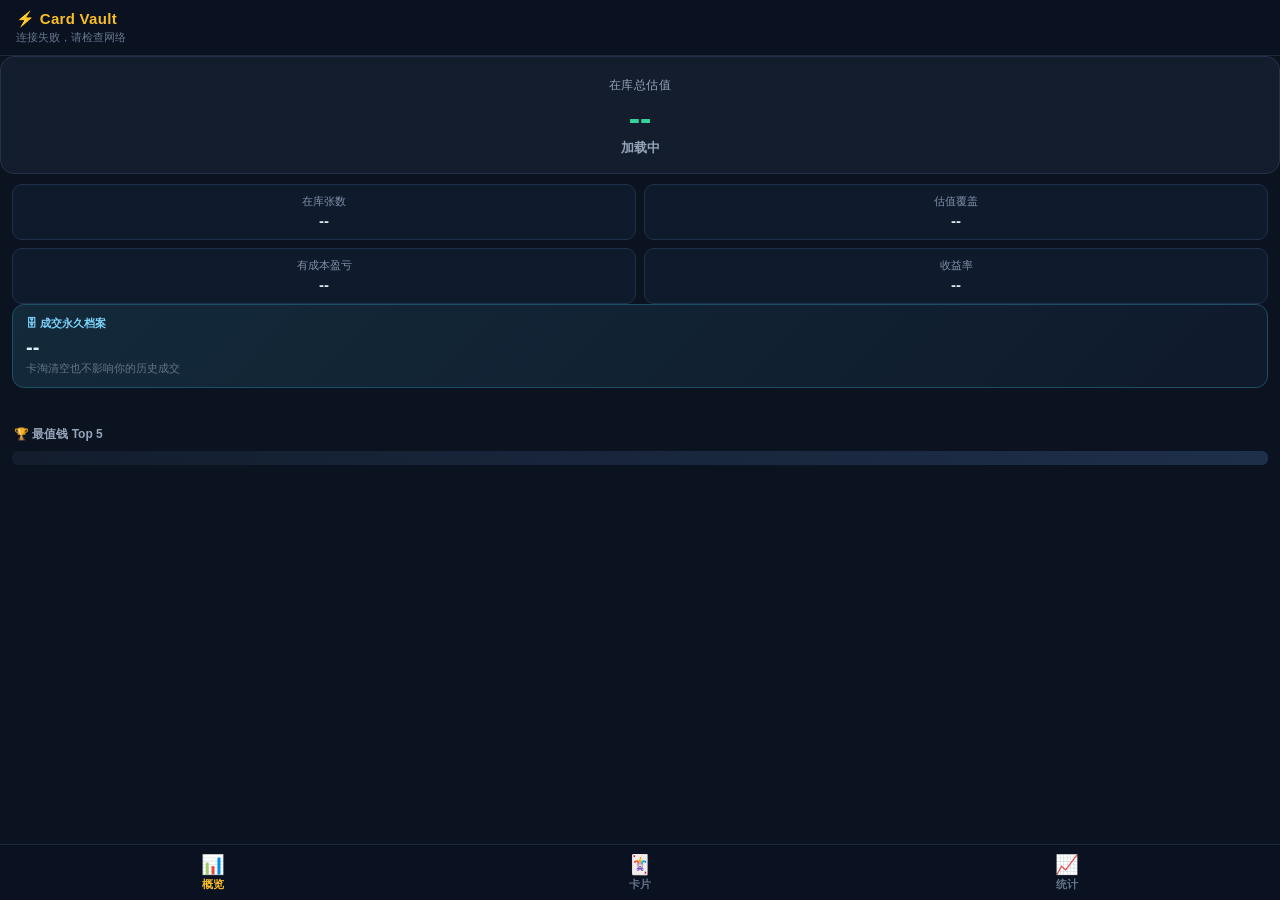
==== sports-card-vault/card-vault/app/templates/mobile.html @ 82bf08cf "feat(sports-card-vault): 3-tier condition penalty, collector evolutions, topps drop radar & checklis" ====
<!doctype html>
<html lang="zh-CN">
<head>
<meta charset="utf-8">
<meta name="viewport" content="width=device-width,initial-scale=1,viewport-fit=cover,maximum-scale=1">
<title>Card Vault</title>
<link rel="manifest" href="/manifest.json">
<meta name="theme-color" content="#0f172a">
<meta name="apple-mobile-web-app-capable" content="yes">
<meta name="apple-mobile-web-app-status-bar-style" content="black-translucent">
<meta name="apple-mobile-web-app-title" content="Card Vault">
<link rel="apple-touch-icon" href="/pwa-icon-192.png">
<style>
*{box-sizing:border-box;-webkit-tap-highlight-color:transparent}
html,body{margin:0;padding:0;background:#0b1220;color:#e2e8f0;
  font-family:-apple-system,BlinkMacSystemFont,"PingFang SC","Microsoft YaHei",sans-serif;
  -webkit-text-size-adjust:100%}
body{padding-bottom:calc(64px + env(safe-area-inset-bottom))}

/* ---------- 顶部 ---------- */
.hd{position:sticky;top:0;z-index:20;background:rgba(11,18,32,.94);
  backdrop-filter:blur(12px);-webkit-backdrop-filter:blur(12px);
  border-bottom:1px solid #1e293b;padding:calc(10px + env(safe-area-inset-top)) 16px 10px}
.hd h1{margin:0;font-size:15px;font-weight:700;color:#fbbf24;letter-spacing:.3px}
.hd .sub{font-size:11px;color:#64748b;margin-top:2px}

/* ---------- 卡片外框 ---------- */
.pad{padding:12px}
.card{background:#131d2e;border:1px solid #24314a;border-radius:14px;padding:14px;margin-bottom:10px}
.card.tight{padding:10px 12px}

/* ---------- 主数字 ---------- */
.hero{text-align:center;padding:20px 14px 16px}
.hero .lbl{font-size:12px;color:#94a3b8;letter-spacing:.5px}
.hero .val{font-size:34px;font-weight:800;color:#34d399;margin:6px 0 2px;
  font-variant-numeric:tabular-nums;line-height:1.1}
.hero .delta{font-size:13px;font-weight:600}
.up{color:#f87171}.down{color:#34d399}.flat{color:#94a3b8}

/* ---------- 四宫格 ---------- */
.grid4{display:grid;grid-template-columns:repeat(2,1fr);gap:8px}
.cell{background:#0f1a2c;border:1px solid #1e2f4a;border-radius:10px;padding:10px 8px;text-align:center}
.cell .k{font-size:10.5px;color:#7f8ea8;margin-bottom:3px}
.cell .v{font-size:15px;font-weight:700;font-variant-numeric:tabular-nums}

/* ---------- 区块标题 ---------- */
.sec{display:flex;justify-content:space-between;align-items:center;
  font-size:12px;color:#94a3b8;font-weight:600;margin:16px 2px 8px}
.sec .more{font-size:11px;color:#38bdf8;font-weight:500}

/* ---------- Top 榜 ---------- */
.row{display:flex;align-items:center;gap:10px;padding:9px 2px;border-bottom:1px dashed #1e2f4a}
.row:last-child{border-bottom:none}
.row .rank{width:20px;height:20px;flex:0 0 20px;border-radius:6px;background:#1e293b;
  color:#94a3b8;font-size:11px;font-weight:700;display:flex;align-items:center;justify-content:center}
.row .rank.g1{background:#78350f;color:#fbbf24}
.row .rank.g2{background:#1e3a5f;color:#7dd3fc}
.row .rank.g3{background:#3f2d1a;color:#fcd34d}
.row .info{flex:1;min-width:0}
.row .nm{font-size:13px;font-weight:600;white-space:nowrap;overflow:hidden;text-overflow:ellipsis}
.row .meta{font-size:10.5px;color:#64748b;white-space:nowrap;overflow:hidden;text-overflow:ellipsis;margin-top:1px}
.row .amt{font-size:13px;font-weight:700;color:#fbbf24;white-space:nowrap;font-variant-numeric:tabular-nums}

/* ---------- 维度条 ---------- */
.dim{padding:8px 2px;border-bottom:1px dashed #1e2f4a}
.dim:last-child{border-bottom:none}
.dim .top{display:flex;justify-content:space-between;font-size:12px;margin-bottom:5px}
.dim .bar{height:5px;background:#1e293b;border-radius:3px;overflow:hidden}
.dim .bar>i{display:block;height:100%;border-radius:3px;
  background:linear-gradient(90deg,#38bdf8,#34d399);transition:width .4s ease}

/* ---------- tab 切换 ---------- */
.tabs{display:flex;gap:6px;overflow-x:auto;padding:2px 0 8px;-webkit-overflow-scrolling:touch}
.tabs::-webkit-scrollbar{display:none}
.tabs button{flex:0 0 auto;background:#131d2e;border:1px solid #24314a;color:#94a3b8;
  font-size:12px;padding:7px 13px;border-radius:20px;font-weight:600}
.tabs button.on{background:#fbbf24;border-color:#fbbf24;color:#0b1220}

/* ---------- 卡片列表 ---------- */
.item{display:flex;gap:10px;align-items:center;background:#131d2e;border:1px solid #24314a;
  border-radius:12px;padding:9px;margin-bottom:7px}
.item img{width:46px;height:64px;object-fit:cover;border-radius:6px;background:#0f1a2c;flex:0 0 46px}
.item .ph{width:46px;height:64px;border-radius:6px;background:#0f1a2c;border:1px dashed #24314a;
  flex:0 0 46px;display:flex;align-items:center;justify-content:center;color:#334155;font-size:16px}
.item .main{flex:1;min-width:0}
.item .nm{font-size:13px;font-weight:600;white-space:nowrap;overflow:hidden;text-overflow:ellipsis}
.item .sub{font-size:10.5px;color:#64748b;margin-top:2px;white-space:nowrap;overflow:hidden;text-overflow:ellipsis}
.item .price{text-align:right;flex:0 0 auto}
.item .price .n{font-size:13px;font-weight:700;color:#fbbf24;font-variant-numeric:tabular-nums}
.item .price .t{font-size:10px;color:#64748b;margin-top:2px}
.pill{display:inline-block;font-size:9.5px;padding:1px 5px;border-radius:4px;
  background:#1e293b;color:#7dd3fc;margin-left:4px;vertical-align:1px}
.pill.base{background:#1f2937;color:#94a3b8}
.pill.ser{background:#3b1d5e;color:#c4b5fd}

/* ---------- 空态 / 加载 ---------- */
.empty{text-align:center;color:#64748b;font-size:12.5px;padding:26px 12px;line-height:1.7}
.sk{height:14px;border-radius:6px;background:linear-gradient(90deg,#131d2e,#1e2f4a,#131d2e);
  background-size:200% 100%;animation:sk 1.2s infinite}
@keyframes sk{0%{background-position:200% 0}100%{background-position:-200% 0}}

/* ---------- 底部导航 ---------- */
.tabbar{position:fixed;left:0;right:0;bottom:0;z-index:30;display:flex;
  background:rgba(11,18,32,.97);backdrop-filter:blur(14px);-webkit-backdrop-filter:blur(14px);
  border-top:1px solid #1e293b;padding-bottom:env(safe-area-inset-bottom)}
.tabbar a{flex:1;text-align:center;padding:9px 0 8px;color:#64748b;text-decoration:none;
  font-size:10.5px;font-weight:600}
.tabbar a .ic{display:block;font-size:19px;line-height:1.2;margin-bottom:1px}
.tabbar a.on{color:#fbbf24}

.view{display:none}
.view.on{display:block}

/* 小圆角按钮 */
.mini{background:#1e293b;border:1px solid #334155;color:#cbd5e1;font-size:11px;
  padding:5px 10px;border-radius:8px;font-weight:600}
.mini:active{background:#334155}

.arch{background:linear-gradient(135deg,#132a3a,#0f1a2c);border:1px solid #1d4e63;
  border-radius:12px;padding:11px 13px;margin-bottom:10px}
.arch .t{font-size:11px;color:#7dd3fc;font-weight:700;margin-bottom:5px}
.arch .n{font-size:20px;font-weight:800;color:#e0f2fe;font-variant-numeric:tabular-nums}
.arch .s{font-size:10.5px;color:#64748b;margin-top:3px}
</style>
</head>
<body>

<div class="hd">
  <h1>⚡ Card Vault</h1>
  <div class="sub" id="hd-sub">正在连接…</div>
</div>

<!-- ============ 概览 ============ -->
<div class="view on" id="view-overview">
  <div class="card hero">
    <div class="lbl">在库总估值</div>
    <div class="val" id="m-value">--</div>
    <div class="delta flat" id="m-delta">加载中</div>
  </div>

  <div class="pad" style="padding-top:0">
    <div class="grid4">
      <div class="cell"><div class="k">在库张数</div><div class="v" id="m-cards">--</div></div>
      <div class="cell"><div class="k">估值覆盖</div><div class="v" id="m-cov">--</div></div>
      <div class="cell"><div class="k">有成本盈亏</div><div class="v" id="m-pnl">--</div></div>
      <div class="cell"><div class="k">收益率</div><div class="v" id="m-pnlpct">--</div></div>
    </div>

    <div class="arch">
      <div class="t">🗄 成交永久档案</div>
      <div class="n" id="m-arch">--</div>
      <div class="s" id="m-arch-sub">卡淘清空也不影响你的历史成交</div>
    </div>
  </div>

  <div class="pad" style="padding-top:0">
    <div class="sec"><span>🏆 最值钱 Top 5</span></div>
    <div id="m-top"><div class="sk"></div></div>
  </div>
</div>

<!-- ============ 卡片列表 ============ -->
<div class="view" id="view-cards">
  <div class="pad">
    <div class="tabs" id="cards-tabs">
      <button class="on" data-f="全部" onclick="filterCards(this,'全部')">全部</button>
      <button data-f="篮球" onclick="filterCards(this,'篮球')">篮球</button>
      <button data-f="足球" onclick="filterCards(this,'足球')">足球</button>
      <button data-f="网球" onclick="filterCards(this,'网球')">网球</button>
      <button data-f="有编" onclick="filterCards(this,'有编')">有编号</button>
      <button data-f="base" onclick="filterCards(this,'base')">base</button>
    </div>
    <div id="m-list"><div class="sk"></div></div>
  </div>
</div>

<!-- ============ 统计 ============ -->
<div class="view" id="view-stats">
  <div class="pad">
    <div class="tabs" id="stats-tabs">
      <button class="on" data-d="sport" onclick="switchDim(this,'sport')">运动</button>
      <button data-d="year" onclick="switchDim(this,'year')">年份</button>
      <button data-d="series" onclick="switchDim(this,'series')">系列</button>
      <button data-d="grader" onclick="switchDim(this,'grader')">评级</button>
      <button data-d="player" onclick="switchDim(this,'player')">球员</button>
    </div>
    <div id="m-dims"><div class="sk"></div></div>
  </div>
</div>

<nav class="tabbar">
  <a href="#overview" class="on" data-v="overview" onclick="showView('overview',this)">
    <span class="ic">📊</span>概览</a>
  <a href="#cards" data-v="cards" onclick="showView('cards',this)">
    <span class="ic">🃏</span>卡片</a>
  <a href="#stats" data-v="stats" onclick="showView('stats',this)">
    <span class="ic">📈</span>统计</a>
</nav>

<script>
var CARDS = [], DIMS = null, CUR_DIM = 'sport', CUR_FILTER = '全部';

function money(n) {
  n = Number(n || 0);
  if (n >= 10000) return '¥' + (n / 10000).toFixed(2) + '万';
  return '¥' + Math.round(n).toLocaleString();
}
function esc(s) {
  return String(s == null ? '' : s).replace(/[&<>"']/g, function (c) {
    return { '&': '&amp;', '<': '&lt;', '>': '&gt;', '"': '&quot;', "'": '&#39;' }[c];
  });
}
function parLabel(p) {
  p = String(p || '').toLowerCase();
  if (!p) return '';
  if (p === 'base') return { t: 'base', c: 'base' };
  if (p === 'serialized') return { t: '有编', c: 'ser' };
  return { t: p, c: '' };
}

function showView(v, el) {
  ['overview', 'cards', 'stats'].forEach(function (k) {
    var n = document.getElementById('view-' + k);
    if (n) n.className = 'view' + (k === v ? ' on' : '');
  });
  document.querySelectorAll('.tabbar a').forEach(function (a) {
    a.className = (a.getAttribute('data-v') === v) ? 'on' : '';
  });
  window.scrollTo(0, 0);
  if (v === 'cards' && !CARDS.length) loadCards();
  if (v === 'stats' && !DIMS) loadStats();
}

async function loadOverview() {
  try {
    var d = await (await fetch('/api/mobile/info')).json();
    var sub = document.getElementById('hd-sub');
    sub.textContent = d.cards + ' 张卡片 · 已估值 ' + d.valued_cards + ' 张';

    document.getElementById('m-value').textContent = money(d.total_value);
    document.getElementById('m-cards').textContent = d.cards;
    document.getElementById('m-cov').textContent = (d.coverage || 0) + '%';

    var pnl = document.getElementById('m-pnl');
    if (d.costed_pnl === null || d.costed_pnl === undefined) {
      pnl.textContent = '未设成本'; pnl.style.color = '#64748b';
    } else {
      pnl.textContent = (d.costed_pnl >= 0 ? '+' : '') + money(d.costed_pnl);
      pnl.style.color = d.costed_pnl >= 0 ? '#f87171' : '#34d399';
    }
    var pct = document.getElementById('m-pnlpct');
    if (d.costed_pnl_pct === null || d.costed_pnl_pct === undefined) {
      pct.textContent = '--';
    } else {
      pct.textContent = (d.costed_pnl_pct >= 0 ? '+' : '') + d.costed_pnl_pct + '%';
      pct.style.color = d.costed_pnl_pct >= 0 ? '#f87171' : '#34d399';
    }

    // Top5
    var top = d.top_cards || [];
    if (!top.length) {
      document.getElementById('m-top').innerHTML = '<div class="empty">还没有卡片</div>';
    } else {
      var h = '';
      top.forEach(function (c, i) {
        var pl = parLabel(c.parallel);
        h += '<div class="row"><div class="rank g' + (i + 1) + '">' + (i + 1) + '</div>' +
          '<div class="info"><div class="nm">' + esc(c.player || '未命名') +
          (pl ? '<span class="pill ' + pl.c + '">' + esc(pl.t) + '</span>' : '') + '</div>' +
          '<div class="meta">' + esc((c.year_set || '').slice(0, 26)) + '</div></div>' +
          '<div class="amt">' + money(c.est_raw_price) + '</div></div>';
      });
      document.getElementById('m-top').innerHTML = h;
    }
  } catch (e) {
    document.getElementById('hd-sub').textContent = '连接失败，请检查网络';
  }

  // 档案统计
  try {
    var a = await (await fetch('/api/sales/archive-stats')).json();
    document.getElementById('m-arch').textContent = a.archived_sales + ' 条';
    document.getElementById('m-arch-sub').textContent =
      '覆盖 ' + a.players_covered + ' 位球员' +
      (a.earliest_sale ? ' · 最早 ' + a.earliest_sale : '') +
      ' · 卡淘清空也不丢';
  } catch (e) { /* 忽略 */ }

  // 日变动
  try {
    var s = await (await fetch('/api/portfolio/summary-daily')).json();
    var el = document.getElementById('m-delta');
    if (s.day_delta === null || s.day_delta === undefined) {
      el.textContent = '暂无日对比（明天起会有）';
      el.className = 'delta flat';
    } else {
      var sign = s.day_delta >= 0 ? '▲ +' : '▼ ';
      el.textContent = sign + money(Math.abs(s.day_delta)) +
        (s.day_delta_pct != null ? ' (' + (s.day_delta_pct >= 0 ? '+' : '') + s.day_delta_pct + '%)' : '');
      el.className = 'delta ' + (s.day_delta >= 0 ? 'up' : 'down');
    }
  } catch (e) { /* 忽略 */ }
}

async function loadCards() {
  try {
    var d = await (await fetch('/api/cards')).json();
    CARDS = (d.cards || []).filter(function (c) { return (c.status || '') !== '已售出'; });
    CARDS.sort(function (a, b) { return (b.est_raw_price || 0) - (a.est_raw_price || 0); });
    CARDS_BY_ID = {};
    CARDS.forEach(function (c) { CARDS_BY_ID[c.card_id] = c; });
    renderCards();
  } catch (e) {
    document.getElementById('m-list').innerHTML = '<div class="empty">加载失败</div>';
  }
}

function filterCards(el, f) {
  CUR_FILTER = f;
  document.querySelectorAll('#cards-tabs button').forEach(function (b) { b.className = ''; });
  el.className = 'on';
  renderCards();
}

function renderCards() {
  var list = CARDS.filter(function (c) {
    if (CUR_FILTER === '全部') return true;
    if (CUR_FILTER === '有编') return String(c.parallel || '') === 'serialized';
    if (CUR_FILTER === 'base') return String(c.parallel || '') === 'base';
    return (c.sport || '') === CUR_FILTER;
  });
  var box = document.getElementById('m-list');
  if (!list.length) { box.innerHTML = '<div class="empty">这个筛选下没有卡片</div>'; return; }
  var h = '';
  list.slice(0, 200).forEach(function (c) {
    var pl = parLabel(c.parallel);
    var img = c.img_front
      ? '<img src="' + esc(c.img_front.indexOf('/') === 0 ? c.img_front : '/uploads/' + encodeURIComponent(c.img_front)) +
        '" loading="lazy" onerror="this.style.display=\'none\'">'
      : '<div class="ph">🃏</div>';
        h += '<div class="item" data-cid="' + esc(c.card_id) + '">' + img +
      '<div class="main"><div class="nm">' + esc(c.player || '未命名') +
      (pl ? '<span class="pill ' + pl.c + '">' + esc(pl.t) + '</span>' : '') + '</div>' +
      '<div class="sub">' + esc((c.year_set || '') + (c.card_type ? ' · ' + c.card_type : '')) + '</div></div>' +
      '<div class="price"><div class="n">' + money(c.est_raw_price) + '</div>' +
      '<div class="t">' + esc(c.sport || '') + '</div></div></div>';
  });
  box.innerHTML = h;
  Array.prototype.forEach.call(box.querySelectorAll('.item'), function (el) {
    el.onclick = function () { openCard(el.getAttribute('data-cid')); };
  });
}

async function loadStats() {
  try {
    var d = await (await fetch('/api/stats/dimensions')).json();
    DIMS = d;
    renderDims();
  } catch (e) {
    document.getElementById('m-dims').innerHTML = '<div class="empty">加载失败</div>';
  }
}

function switchDim(el, dim) {
  CUR_DIM = dim;
  document.querySelectorAll('#stats-tabs button').forEach(function (b) { b.className = ''; });
  el.className = 'on';
  renderDims();
}

function renderDims() {
  if (!DIMS) return;
  var rows = DIMS['by_' + CUR_DIM] || [];
  var box = document.getElementById('m-dims');
  if (!rows.length) { box.innerHTML = '<div class="empty">暂无数据</div>'; return; }
  var maxV = 0;
  rows.forEach(function (r) { if ((r.value || 0) > maxV) maxV = r.value; });
  var h = '';
  rows.slice(0, 25).forEach(function (r) {
    var pct = maxV > 0 ? Math.max(2, (r.value / maxV) * 100) : 0;
    h += '<div class="dim"><div class="top"><span>' + esc(r.key || '—') +
      ' <span style="color:#64748b">· ' + (r.count || 0) + ' 张</span></span>' +
      '<span style="color:#34d399;font-weight:700">' + money(r.value) + '</span></div>' +
      '<div class="bar"><i style="width:' + pct.toFixed(1) + '%"></i></div></div>';
  });
  box.innerHTML = h;
}

// 启动
loadOverview();
if ('serviceWorker' in navigator) {
  window.addEventListener('load', function () {
    navigator.serviceWorker.register('/sw.js').catch(function () {});
  });
}

// ===== 详情弹层 =====
var CARDS_BY_ID = {};
function openCard(cid) {
  var c = CARDS_BY_ID[cid];
  if (!c) return;
  var pl = parLabel(c.parallel);
  var html = "";
  var imgs = [];
  if (c.img_front) imgs.push({ u: "/uploads/" + encodeURIComponent(c.img_front), t: "正面" });
  if (c.img_back) imgs.push({ u: "/uploads/" + encodeURIComponent(c.img_back), t: "背面" });
  if (imgs.length) {
    html += '<div style="display:flex;gap:8px;justify-content:center;margin-bottom:12px">';
    imgs.forEach(function (im) {
      html += '<div style="text-align:center"><img src="' + im.u +
        '" style="max-height:230px;max-width:44vw;border-radius:8px;background:#0f1a2c"' +
        ' onerror="this.style.opacity=.25"><div style="font-size:10px;color:#64748b;margin-top:3px">' + im.t + '</div></div>';
    });
    html += "</div>";
  }
  html += '<div style="font-size:16px;font-weight:700;margin-bottom:4px">' + esc(c.player || "未命名") +
    (pl ? '<span class="pill ' + pl.c + '">' + esc(pl.t) + "</span>" : "") + "</div>";
  html += '<div style="font-size:12px;color:#94a3b8;margin-bottom:12px">' +
    esc((c.year_set || "") + (c.card_type ? " · " + c.card_type : "")) + "</div>";

  var rows = [
    ["当前估值", c.est_raw_price ? money(c.est_raw_price) : "未估值", "#fbbf24"],
    ["成本价", c.cost_price ? money(c.cost_price) : "未记录", "#94a3b8"],
    ["体育项目", c.sport || "—", "#e2e8f0"],
    ["编数", c.serial || "—", "#e2e8f0"],
    ["评级", (c.grader ? c.grader + " " + (c.grade_score || "") : "裸卡"), "#e2e8f0"],
    ["版别", c.parallel || "未标注", "#e2e8f0"],
    ["卡号", c.card_number || "—", "#e2e8f0"],
    ["状态", c.status || "—", "#e2e8f0"]
  ];
  html += "<div style=\"border-top:1px solid #24314a\">";
  rows.forEach(function (r) {
    html += '<div style="display:flex;justify-content:space-between;padding:7px 2px;border-bottom:1px dashed #1e2f4a;font-size:12.5px">' +
      '<span style="color:#94a3b8">' + r[0] + '</span><span style="color:' + r[2] + ';font-weight:600">' + esc(r[1]) + '</span></div>';
  });
  html += "</div>";

  if (c.notes) {
    html += '<div style="margin-top:12px;font-size:11.5px;color:#94a3b8;line-height:1.6;background:#0f1a2c;padding:9px;border-radius:8px">' +
      esc(String(c.notes).slice(0, 400)) + "</div>";
  }

  document.getElementById("sheet-body").innerHTML = html;
  document.getElementById("sheet").style.display = "block";
  document.body.style.overflow = "hidden";
}
function closeSheet() {
  document.getElementById("sheet").style.display = "none";
  document.body.style.overflow = "";
}
</script>
<!-- ===== 卡片详情弹层 ===== -->
<div id="sheet" style="display:none;position:fixed;inset:0;z-index:100;background:rgba(0,0,0,.72);">
  <div style="position:absolute;left:0;right:0;bottom:0;background:#131d2e;border-radius:18px 18px 0 0;
       max-height:88vh;overflow-y:auto;padding:16px 16px calc(20px + env(safe-area-inset-bottom));
       border-top:2px solid #fbbf24;">
    <div style="width:38px;height:4px;background:#334155;border-radius:2px;margin:0 auto 12px"></div>
    <div id="sheet-body"></div>
    <button class="mini" style="width:100%;margin-top:14px;padding:11px" onclick="closeSheet()">关闭</button>
  </div>
</div>
</body>
</html>
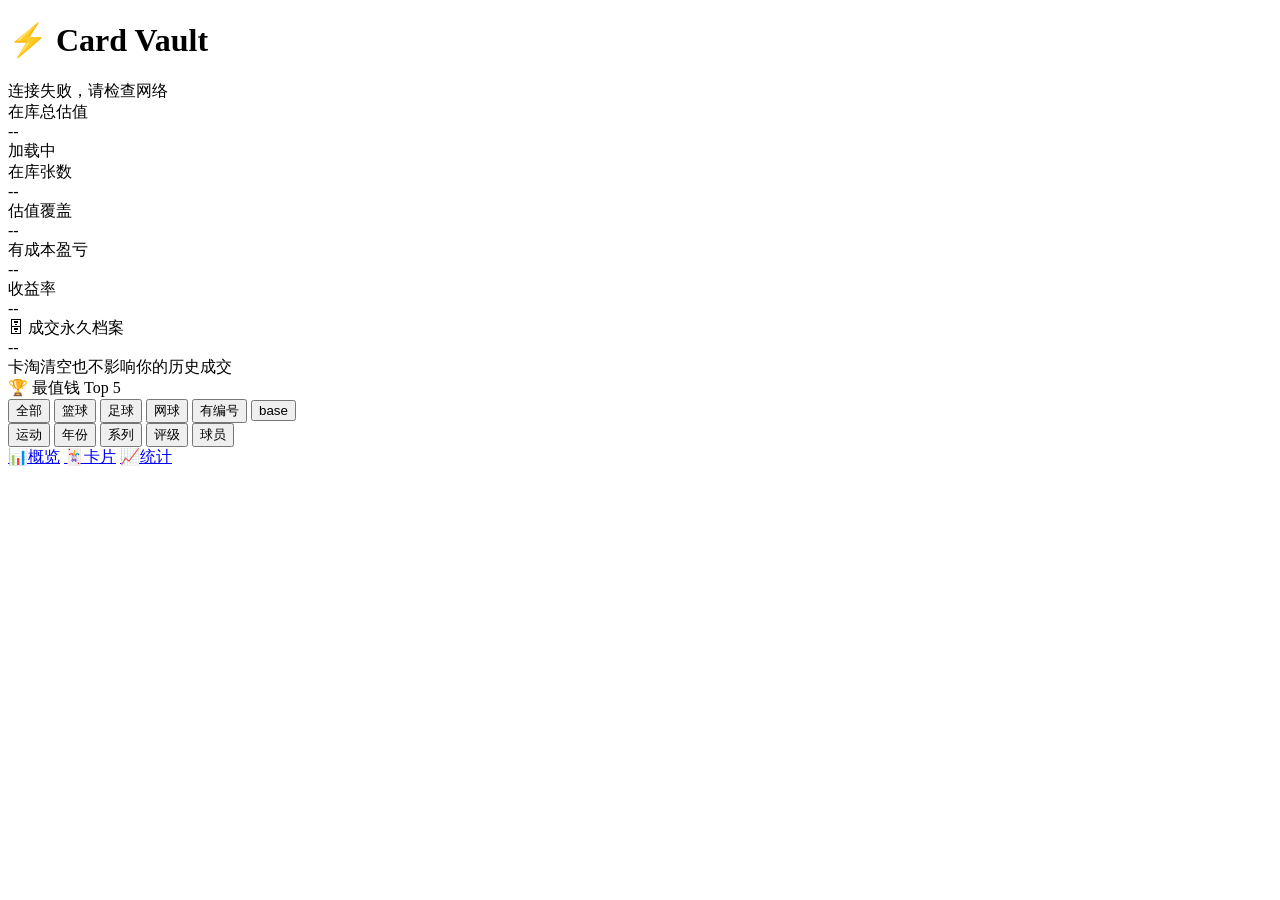
==== commit e71780a4: "feat(valuation): 1:1 exact match latest sale valuation rules, eliminate medians and modernize UI sta" ====
--- a/sports-card-vault/card-vault/app/templates/mobile.html
+++ b/sports-card-vault/card-vault/app/templates/mobile.html
@@ -5,123 +5,12 @@
 <meta name="viewport" content="width=device-width,initial-scale=1,viewport-fit=cover,maximum-scale=1">
 <title>Card Vault</title>
 <link rel="manifest" href="/manifest.json">
-<meta name="theme-color" content="#0f172a">
+<meta name="theme-color" content="#000000">
 <meta name="apple-mobile-web-app-capable" content="yes">
 <meta name="apple-mobile-web-app-status-bar-style" content="black-translucent">
 <meta name="apple-mobile-web-app-title" content="Card Vault">
 <link rel="apple-touch-icon" href="/pwa-icon-192.png">
-<style>
-*{box-sizing:border-box;-webkit-tap-highlight-color:transparent}
-html,body{margin:0;padding:0;background:#0b1220;color:#e2e8f0;
-  font-family:-apple-system,BlinkMacSystemFont,"PingFang SC","Microsoft YaHei",sans-serif;
-  -webkit-text-size-adjust:100%}
-body{padding-bottom:calc(64px + env(safe-area-inset-bottom))}
-
-/* ---------- 顶部 ---------- */
-.hd{position:sticky;top:0;z-index:20;background:rgba(11,18,32,.94);
-  backdrop-filter:blur(12px);-webkit-backdrop-filter:blur(12px);
-  border-bottom:1px solid #1e293b;padding:calc(10px + env(safe-area-inset-top)) 16px 10px}
-.hd h1{margin:0;font-size:15px;font-weight:700;color:#fbbf24;letter-spacing:.3px}
-.hd .sub{font-size:11px;color:#64748b;margin-top:2px}
-
-/* ---------- 卡片外框 ---------- */
-.pad{padding:12px}
-.card{background:#131d2e;border:1px solid #24314a;border-radius:14px;padding:14px;margin-bottom:10px}
-.card.tight{padding:10px 12px}
-
-/* ---------- 主数字 ---------- */
-.hero{text-align:center;padding:20px 14px 16px}
-.hero .lbl{font-size:12px;color:#94a3b8;letter-spacing:.5px}
-.hero .val{font-size:34px;font-weight:800;color:#34d399;margin:6px 0 2px;
-  font-variant-numeric:tabular-nums;line-height:1.1}
-.hero .delta{font-size:13px;font-weight:600}
-.up{color:#f87171}.down{color:#34d399}.flat{color:#94a3b8}
-
-/* ---------- 四宫格 ---------- */
-.grid4{display:grid;grid-template-columns:repeat(2,1fr);gap:8px}
-.cell{background:#0f1a2c;border:1px solid #1e2f4a;border-radius:10px;padding:10px 8px;text-align:center}
-.cell .k{font-size:10.5px;color:#7f8ea8;margin-bottom:3px}
-.cell .v{font-size:15px;font-weight:700;font-variant-numeric:tabular-nums}
-
-/* ---------- 区块标题 ---------- */
-.sec{display:flex;justify-content:space-between;align-items:center;
-  font-size:12px;color:#94a3b8;font-weight:600;margin:16px 2px 8px}
-.sec .more{font-size:11px;color:#38bdf8;font-weight:500}
-
-/* ---------- Top 榜 ---------- */
-.row{display:flex;align-items:center;gap:10px;padding:9px 2px;border-bottom:1px dashed #1e2f4a}
-.row:last-child{border-bottom:none}
-.row .rank{width:20px;height:20px;flex:0 0 20px;border-radius:6px;background:#1e293b;
-  color:#94a3b8;font-size:11px;font-weight:700;display:flex;align-items:center;justify-content:center}
-.row .rank.g1{background:#78350f;color:#fbbf24}
-.row .rank.g2{background:#1e3a5f;color:#7dd3fc}
-.row .rank.g3{background:#3f2d1a;color:#fcd34d}
-.row .info{flex:1;min-width:0}
-.row .nm{font-size:13px;font-weight:600;white-space:nowrap;overflow:hidden;text-overflow:ellipsis}
-.row .meta{font-size:10.5px;color:#64748b;white-space:nowrap;overflow:hidden;text-overflow:ellipsis;margin-top:1px}
-.row .amt{font-size:13px;font-weight:700;color:#fbbf24;white-space:nowrap;font-variant-numeric:tabular-nums}
-
-/* ---------- 维度条 ---------- */
-.dim{padding:8px 2px;border-bottom:1px dashed #1e2f4a}
-.dim:last-child{border-bottom:none}
-.dim .top{display:flex;justify-content:space-between;font-size:12px;margin-bottom:5px}
-.dim .bar{height:5px;background:#1e293b;border-radius:3px;overflow:hidden}
-.dim .bar>i{display:block;height:100%;border-radius:3px;
-  background:linear-gradient(90deg,#38bdf8,#34d399);transition:width .4s ease}
-
-/* ---------- tab 切换 ---------- */
-.tabs{display:flex;gap:6px;overflow-x:auto;padding:2px 0 8px;-webkit-overflow-scrolling:touch}
-.tabs::-webkit-scrollbar{display:none}
-.tabs button{flex:0 0 auto;background:#131d2e;border:1px solid #24314a;color:#94a3b8;
-  font-size:12px;padding:7px 13px;border-radius:20px;font-weight:600}
-.tabs button.on{background:#fbbf24;border-color:#fbbf24;color:#0b1220}
-
-/* ---------- 卡片列表 ---------- */
-.item{display:flex;gap:10px;align-items:center;background:#131d2e;border:1px solid #24314a;
-  border-radius:12px;padding:9px;margin-bottom:7px}
-.item img{width:46px;height:64px;object-fit:cover;border-radius:6px;background:#0f1a2c;flex:0 0 46px}
-.item .ph{width:46px;height:64px;border-radius:6px;background:#0f1a2c;border:1px dashed #24314a;
-  flex:0 0 46px;display:flex;align-items:center;justify-content:center;color:#334155;font-size:16px}
-.item .main{flex:1;min-width:0}
-.item .nm{font-size:13px;font-weight:600;white-space:nowrap;overflow:hidden;text-overflow:ellipsis}
-.item .sub{font-size:10.5px;color:#64748b;margin-top:2px;white-space:nowrap;overflow:hidden;text-overflow:ellipsis}
-.item .price{text-align:right;flex:0 0 auto}
-.item .price .n{font-size:13px;font-weight:700;color:#fbbf24;font-variant-numeric:tabular-nums}
-.item .price .t{font-size:10px;color:#64748b;margin-top:2px}
-.pill{display:inline-block;font-size:9.5px;padding:1px 5px;border-radius:4px;
-  background:#1e293b;color:#7dd3fc;margin-left:4px;vertical-align:1px}
-.pill.base{background:#1f2937;color:#94a3b8}
-.pill.ser{background:#3b1d5e;color:#c4b5fd}
-
-/* ---------- 空态 / 加载 ---------- */
-.empty{text-align:center;color:#64748b;font-size:12.5px;padding:26px 12px;line-height:1.7}
-.sk{height:14px;border-radius:6px;background:linear-gradient(90deg,#131d2e,#1e2f4a,#131d2e);
-  background-size:200% 100%;animation:sk 1.2s infinite}
-@keyframes sk{0%{background-position:200% 0}100%{background-position:-200% 0}}
-
-/* ---------- 底部导航 ---------- */
-.tabbar{position:fixed;left:0;right:0;bottom:0;z-index:30;display:flex;
-  background:rgba(11,18,32,.97);backdrop-filter:blur(14px);-webkit-backdrop-filter:blur(14px);
-  border-top:1px solid #1e293b;padding-bottom:env(safe-area-inset-bottom)}
-.tabbar a{flex:1;text-align:center;padding:9px 0 8px;color:#64748b;text-decoration:none;
-  font-size:10.5px;font-weight:600}
-.tabbar a .ic{display:block;font-size:19px;line-height:1.2;margin-bottom:1px}
-.tabbar a.on{color:#fbbf24}
-
-.view{display:none}
-.view.on{display:block}
-
-/* 小圆角按钮 */
-.mini{background:#1e293b;border:1px solid #334155;color:#cbd5e1;font-size:11px;
-  padding:5px 10px;border-radius:8px;font-weight:600}
-.mini:active{background:#334155}
-
-.arch{background:linear-gradient(135deg,#132a3a,#0f1a2c);border:1px solid #1d4e63;
-  border-radius:12px;padding:11px 13px;margin-bottom:10px}
-.arch .t{font-size:11px;color:#7dd3fc;font-weight:700;margin-bottom:5px}
-.arch .n{font-size:20px;font-weight:800;color:#e0f2fe;font-variant-numeric:tabular-nums}
-.arch .s{font-size:10.5px;color:#64748b;margin-top:3px}
-</style>
+<link rel="stylesheet" href="/static/vault-mobile.css">
 </head>
 <body>
 
@@ -243,17 +132,17 @@
 
     var pnl = document.getElementById('m-pnl');
     if (d.costed_pnl === null || d.costed_pnl === undefined) {
-      pnl.textContent = '未设成本'; pnl.style.color = '#64748b';
+      pnl.textContent = '未设成本'; pnl.style.color = '#6e6e73';
     } else {
       pnl.textContent = (d.costed_pnl >= 0 ? '+' : '') + money(d.costed_pnl);
-      pnl.style.color = d.costed_pnl >= 0 ? '#f87171' : '#34d399';
+      pnl.style.color = d.costed_pnl >= 0 ? '#ff453a' : '#32d74b';
     }
     var pct = document.getElementById('m-pnlpct');
     if (d.costed_pnl_pct === null || d.costed_pnl_pct === undefined) {
       pct.textContent = '--';
     } else {
       pct.textContent = (d.costed_pnl_pct >= 0 ? '+' : '') + d.costed_pnl_pct + '%';
-      pct.style.color = d.costed_pnl_pct >= 0 ? '#f87171' : '#34d399';
+      pct.style.color = d.costed_pnl_pct >= 0 ? '#ff453a' : '#32d74b';
     }
 
     // Top5
@@ -379,8 +268,8 @@
   rows.slice(0, 25).forEach(function (r) {
     var pct = maxV > 0 ? Math.max(2, (r.value / maxV) * 100) : 0;
     h += '<div class="dim"><div class="top"><span>' + esc(r.key || '—') +
-      ' <span style="color:#64748b">· ' + (r.count || 0) + ' 张</span></span>' +
-      '<span style="color:#34d399;font-weight:700">' + money(r.value) + '</span></div>' +
+      ' <span style="color:#6e6e73">· ' + (r.count || 0) + ' 张</span></span>' +
+      '<span style="color:#32d74b;font-weight:700">' + money(r.value) + '</span></div>' +
       '<div class="bar"><i style="width:' + pct.toFixed(1) + '%"></i></div></div>';
   });
   box.innerHTML = h;
@@ -408,35 +297,35 @@
     html += '<div style="display:flex;gap:8px;justify-content:center;margin-bottom:12px">';
     imgs.forEach(function (im) {
       html += '<div style="text-align:center"><img src="' + im.u +
-        '" style="max-height:230px;max-width:44vw;border-radius:8px;background:#0f1a2c"' +
-        ' onerror="this.style.opacity=.25"><div style="font-size:10px;color:#64748b;margin-top:3px">' + im.t + '</div></div>';
+        '" style="max-height:230px;max-width:44vw;border-radius:8px;background:#0b0b0d"' +
+        ' onerror="this.style.opacity=.25"><div style="font-size:10px;color:#6e6e73;margin-top:3px">' + im.t + '</div></div>';
     });
     html += "</div>";
   }
   html += '<div style="font-size:16px;font-weight:700;margin-bottom:4px">' + esc(c.player || "未命名") +
     (pl ? '<span class="pill ' + pl.c + '">' + esc(pl.t) + "</span>" : "") + "</div>";
-  html += '<div style="font-size:12px;color:#94a3b8;margin-bottom:12px">' +
+  html += '<div style="font-size:12px;color:#86868b;margin-bottom:12px">' +
     esc((c.year_set || "") + (c.card_type ? " · " + c.card_type : "")) + "</div>";
 
   var rows = [
-    ["当前估值", c.est_raw_price ? money(c.est_raw_price) : "未估值", "#fbbf24"],
-    ["成本价", c.cost_price ? money(c.cost_price) : "未记录", "#94a3b8"],
-    ["体育项目", c.sport || "—", "#e2e8f0"],
-    ["编数", c.serial || "—", "#e2e8f0"],
-    ["评级", (c.grader ? c.grader + " " + (c.grade_score || "") : "裸卡"), "#e2e8f0"],
-    ["版别", c.parallel || "未标注", "#e2e8f0"],
-    ["卡号", c.card_number || "—", "#e2e8f0"],
-    ["状态", c.status || "—", "#e2e8f0"]
+    ["当前估值", c.est_raw_price ? money(c.est_raw_price) : "未估值", "#ffd60a"],
+    ["成本价", c.cost_price ? money(c.cost_price) : "未记录", "#86868b"],
+    ["体育项目", c.sport || "—", "#f5f5f7"],
+    ["编数", c.serial || "—", "#f5f5f7"],
+    ["评级", (c.grader ? c.grader + " " + (c.grade_score || "") : "裸卡"), "#f5f5f7"],
+    ["版别", c.parallel || "未标注", "#f5f5f7"],
+    ["卡号", c.card_number || "—", "#f5f5f7"],
+    ["状态", c.status || "—", "#f5f5f7"]
   ];
   html += "<div style=\"border-top:1px solid #24314a\">";
   rows.forEach(function (r) {
-    html += '<div style="display:flex;justify-content:space-between;padding:7px 2px;border-bottom:1px dashed #1e2f4a;font-size:12.5px">' +
-      '<span style="color:#94a3b8">' + r[0] + '</span><span style="color:' + r[2] + ';font-weight:600">' + esc(r[1]) + '</span></div>';
+    html += '<div style="display:flex;justify-content:space-between;padding:7px 2px;border-bottom:1px dashed rgba(255,255,255,.08);font-size:12.5px">' +
+      '<span style="color:#86868b">' + r[0] + '</span><span style="color:' + r[2] + ';font-weight:600">' + esc(r[1]) + '</span></div>';
   });
   html += "</div>";
 
   if (c.notes) {
-    html += '<div style="margin-top:12px;font-size:11.5px;color:#94a3b8;line-height:1.6;background:#0f1a2c;padding:9px;border-radius:8px">' +
+    html += '<div style="margin-top:12px;font-size:11.5px;color:#86868b;line-height:1.6;background:#0b0b0d;padding:9px;border-radius:8px">' +
       esc(String(c.notes).slice(0, 400)) + "</div>";
   }
 
@@ -451,10 +340,10 @@
 </script>
 <!-- ===== 卡片详情弹层 ===== -->
 <div id="sheet" style="display:none;position:fixed;inset:0;z-index:100;background:rgba(0,0,0,.72);">
-  <div style="position:absolute;left:0;right:0;bottom:0;background:#131d2e;border-radius:18px 18px 0 0;
+  <div style="position:absolute;left:0;right:0;bottom:0;background:#161617;border-radius:18px 18px 0 0;
        max-height:88vh;overflow-y:auto;padding:16px 16px calc(20px + env(safe-area-inset-bottom));
-       border-top:2px solid #fbbf24;">
-    <div style="width:38px;height:4px;background:#334155;border-radius:2px;margin:0 auto 12px"></div>
+       border-top:2px solid #ffd60a;">
+    <div style="width:38px;height:4px;background:rgba(255,255,255,.10);border-radius:2px;margin:0 auto 12px"></div>
     <div id="sheet-body"></div>
     <button class="mini" style="width:100%;margin-top:14px;padding:11px" onclick="closeSheet()">关闭</button>
   </div>
